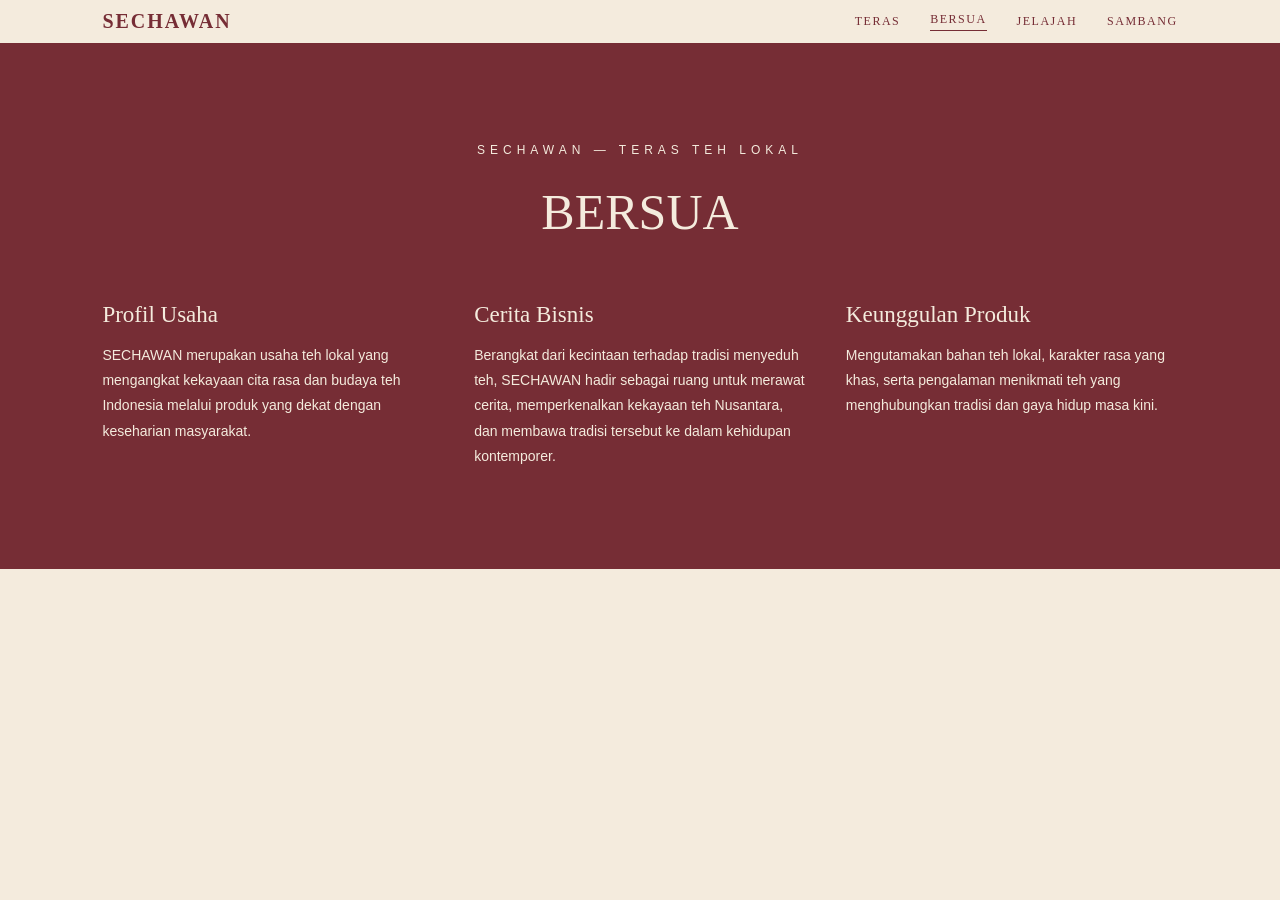
==== about.html @ 10428027 "update about.html" ====
<!DOCTYPE html>
<html lang="id">
<head>
    <meta charset="UTF-8">
    <meta name="viewport" content="width=device-width, initial-scale=1.0">
    <title>Bersua | SECHAWAN</title>
    <link rel="stylesheet" href="style.css">
</head>

<body>

    <!-- NAVIGATION -->
    <nav class="navbar">
        <a href="index.html" class="nav-logo">SECHAWAN</a>

        <div class="nav-menu">
            <a href="index.html">TERAS</a>
            <a href="about.html" class="active">BERSUA</a>
            <a href="product.html">JELAJAH</a>
          <a href="sambang.html">SAMBANG</a>
        </div>
    </nav>

    <!-- ABOUT -->
    <section class="about">

        <p class="tagline">SECHAWAN — TERAS TEH LOKAL</p>

        <h2>BERSUA</h2>

        <div class="about-content">

            <div class="about-item">
                <h3>Profil Usaha</h3>
                <p>
                    SECHAWAN merupakan usaha teh lokal yang mengangkat
                    kekayaan cita rasa dan budaya teh Indonesia melalui
                    produk yang dekat dengan keseharian masyarakat.
                </p>
            </div>

            <div class="about-item">
                <h3>Cerita Bisnis</h3>
                <p>
                    Berangkat dari kecintaan terhadap tradisi menyeduh teh,
                    SECHAWAN hadir sebagai ruang untuk merawat cerita,
                    memperkenalkan kekayaan teh Nusantara, dan membawa
                    tradisi tersebut ke dalam kehidupan kontemporer.
                </p>
            </div>

            <div class="about-item">
                <h3>Keunggulan Produk</h3>
                <p>
                    Mengutamakan bahan teh lokal, karakter rasa yang khas,
                    serta pengalaman menikmati teh yang menghubungkan
                    tradisi dan gaya hidup masa kini.
                </p>
            </div>

        </div>

    </section>

</body>
</html>
---- style.css ----
/* RESET */
* {
    margin: 0;
    padding: 0;
    box-sizing: border-box;
}

body {
    font-family: Georgia, serif;
    background-color: #F4EBDD;
    color: #762D35;
}

/* NAVBAR */
.navbar {
    position: absolute;
    top: 0;
    left: 0;
    width: 100%;
    padding: 30px 8%;
    z-index: 10;
}

.logo {
    text-decoration: none;
    color: #F4EBDD;
    font-family: Arial, sans-serif;
    font-size: 22px;
    font-weight: bold;
    letter-spacing: 5px;
}

/* HERO / HOME */
.hero {
  position: relative;
overflow: hidden;
    width: 100%;
    min-height: 100vh;

    background-color: #762D35;
background-image: url("https://i.supaimg.com/18f265d2-32c0-4ef8-a8a6-104917766c0a/c720b07e-c1ba-4ded-a722-1c13160fe402.jpg");
    background-size: cover;
    background-position: center;
    background-repeat: no-repeat;

    display: flex;
    justify-content: center;
    align-items: center;

    text-align: center;
    padding: 100px 8%;
    color: #F4EBDD;
}

/* HERO CONTENT */
.hero-content {
  position: relative;
z-index: 2;
    max-width: 750px;

}

.tagline {
    font-family: Arial, sans-serif;
    font-size: 12px;
    letter-spacing: 5px;
    color: #D6B56D;
    margin-bottom: 25px;
  text-shadow: 2px 3px 6px rgba(0, 0, 0, 0.65);
}

.hero h1 {
    font-size: 65px;
    font-weight: normal;
    line-height: 1.2;
    margin-bottom: 25px;
  text-shadow: 2px 2px 5px rgba(0, 0, 0, 0.65);
}

.description {
    font-family: Arial, sans-serif;
    font-size: 15px;
    line-height: 1.8;
    margin-bottom: 35px;
  text-shadow: 1px 2px 4px rgba(0, 0, 0, 0.65);
}

/* BUTTON */
.cta-button {
    display: inline-block;
    text-decoration: none;

    color: #F4EBDD;
    border: 1px solid #D6B56D;

    font-family: Arial, sans-serif;
    font-size: 11px;
    letter-spacing: 2px;

    padding: 15px 30px;

    transition: 0.3s;
}

.cta-button:hover {
    background-color: #D6B56D;
    color: #4A1820;
}

/* ABOUT */
.about {
    padding: 100px 8%;
    text-align: center;
    background-color: #762D35;
    color: #F4EBDD;
    text-shadow: none;
}

.about .tagline {
    .about .tagline {
    color: #F4EBDD;
    text-shadow: none;
    }
}

.about h2 {
    font-size: 50px;
    font-weight: normal;
    line-height: 1.2;
    margin-bottom: 60px;
}

.about-content {
    display: grid;
    grid-template-columns: repeat(3, 1fr);
    gap: 40px;
    text-align: left;
}

.about-item h3 {
    font-size: 23px;
    font-weight: normal;
    margin-bottom: 15px;
}

.about-item p {
    font-family: Arial, sans-serif;
    font-size: 14px;
    line-height: 1.8;
}

/* ABOUT TEXT COLOR */
.about h2,
.about h3,
.about p,
.about span {
    color: #F4EBDD;
    text-shadow: none;
}

/* RESPONSIVE */
@media (max-width: 768px) {

    .hero h1 {
        font-size: 40px;
    }

    .description {
        font-size: 14px;
    }

    .about-content {
        grid-template-columns: 1fr;
    }

    .about h2 {
        font-size: 35px;
    }

}


/* PRODUCT SECTION */
.product-section {
    background-color: #F4EBDD;
    padding: 80px 5%;
    text-align: center;
    color: #762D35;
}

.product-header {
    margin-bottom: 50px;
}

.product-header h2 {
    font-size: 36px;
    color: #762D35;
    letter-spacing: 3px;
}

.product-header p {
    font-size: 16px;
    color: #762D35;
}

.product-container {
    display: grid;
    grid-template-columns: repeat(3, 1fr);
    gap: 30px;
}

.product-card {
    text-align: center;
}

.product-card img {
    width: 100%;
    aspect-ratio: 1 / 1;
    object-fit: cover;
}

.product-card h3 {
    font-size: 24px;
    color: #762D35;
    margin: 20px 0;
}

.product-card p {
    font-size: 15px;
    color: #762D35;
    line-height: 1.8;
    margin-bottom: 25px;
}

.product-button {
    display: inline-block;
    color: #762D35;
    background-color: #F4EBDD;
    text-decoration: none;
    border: 1px solid #762D35;
    padding: 12px 25px;
    font-size: 13px;
    letter-spacing: 1px;
    transition: 0.3s;
}

.product-button:hover {
    background-color: #762D35;
    color: #F4EBDD;
}

/* PRODUCT RESPONSIVE */
@media (max-width: 768px) {
    .product-container {
        grid-template-columns: 1fr;
    }
}

/* PRODUCT DETAIL */
.product-detail {
    background-color: #F4EBDD;
    min-height: 100vh;
    padding: 40px 5%;
    color: #762D35;
}

.back-button {
    display: inline-block;
    text-decoration: none;
    color: #762D35;
    font-size: 14px;
    margin-bottom: 40px;
}

.detail-container {
    display: grid;
    grid-template-columns: 1fr 1fr;
    gap: 60px;
    align-items: center;
}

.detail-image img {
    width: 100%;
    height: auto;
    object-fit: cover;
}

.detail-label {
    font-size: 12px;
    letter-spacing: 2px;
    margin-bottom: 20px;
    color: #762D35;
}

.detail-content h1 {
    font-size: 42px;
    margin-bottom: 25px;
    color: #762D35;
}

.detail-description {
    font-size: 16px;
    line-height: 1.8;
    margin-bottom: 30px;
    color: #762D35;
}

.detail-content h3 {
    font-size: 20px;
    margin-bottom: 15px;
    color: #762D35;
}

.detail-content ul {
    padding-left: 20px;
    line-height: 2;
    color: #762D35;
}

/* DETAIL RESPONSIVE */
@media (max-width: 768px) {
    .detail-container {
        grid-template-columns: 1fr;
        gap: 30px;
    }

    .detail-content h1 {
        font-size: 32px;
    }
}


/* NAVIGATION */

.navbar {
    display: flex;
    justify-content: space-between;
    align-items: center;
    padding: 10px 8%;
    background-color: #F4EBDD;
    position: sticky;
    top: 0;
    z-index: 1000;
}

.nav-logo {
    font-size: 20px;
    font-weight: bold;
    color: #762D35;
    text-decoration: none;
    letter-spacing: 2px;
}

.nav-menu {
    display: flex;
    align-items: center;
    gap: 30px;
}

.nav-menu a {
    text-decoration: none;
    color: #762D35;
    font-size: 12px;
    letter-spacing: 1.5px;
    transition: 0.3s;
}

.nav-menu a:hover {
    opacity: 0.6;
}

.nav-menu a.active {
    border-bottom: 1px solid #762D35;
    padding-bottom: 3px;
}

/* NAVIGATION RESPONSIVE */
@media (max-width: 768px) {
    .navbar {
        flex-direction: row;
        padding: 12px 5%;
    }

    .nav-logo {
        font-size: 16px;
    }

    .nav-menu {
        gap: 12px;
    }

    .nav-menu a {
        font-size: 10px;
        letter-spacing: 0.5px;
    }
}

/* NAVIGATION RESPONSIVE */
@media (max-width: 768px) {
    .navbar {
        flex-direction: column;
        gap: 20px;
    }

    .nav-menu {
        gap: 20px;
    }

    .nav-menu a {
        font-size: 11px;
    }
}


/* ===== SAMBANG PAGE ===== */

.sambang-section {
    background-color: #F4EBDD;
    color: #762D35;
    padding: 60px 8%;
    min-height: 100vh;
}

.sambang-header {
    text-align: center;
    margin-bottom: 50px;
}

.sambang-header h1 {
    font-size: 42px;
    letter-spacing: 3px;
    margin-bottom: 15px;
}

.sambang-header p {
    font-size: 14px;
    line-height: 1.8;
}

.sambang-container {
    display: grid;
    grid-template-columns: repeat(3, 1fr);
    gap: 25px;
}

.sambang-card {
    text-align: center;
}

.sambang-card img {
    width: 100%;
    height: 300px;
    object-fit: cover;
}

.sambang-card h2 {
    font-size: 20px;
    margin-top: 20px;
}

.sambang-card p {
    font-size: 13px;
    line-height: 1.8;
}

/* SAMBANG RESPONSIVE */

@media (max-width: 768px) {
    .sambang-section {
        padding: 40px 5%;
    }

    .sambang-header h1 {
        font-size: 30px;
    }

    .sambang-container {
        grid-template-columns: 1fr;
        gap: 35px;
    }

    .sambang-card img {
        height: 250px;
    }
}

/* ===== SAMBANG HERO ===== */

.sambang-hero {
    width: 100%;
    height: 100vh;

    background-image: url("https://i.supaimg.com/18f265d2-32c0-4ef8-a8a6-104917766c0a/c720b07e-c1ba-4ded-a722-1c13160fe402.jpg");
    background-size: cover;
    background-position: center;
    background-repeat: no-repeat;

    display: flex;
    justify-content: center;
    align-items: center;

    text-align: center;
    color: #F4EBDD;

    position: relative;
}

.sambang-hero::before {
    content: "";
    position: absolute;
    inset: 0;

    background-color: rgba(40, 15, 20, 0.4);
}

.sambang-hero-content {
    position: relative;
    z-index: 1;

    padding: 20px;
}

.sambang-hero-content h1 {
    font-size: 64px;
    letter-spacing: 5px;
    margin: 20px 0;
}

.sambang-hero-content p {
    font-size: 18px;
    line-height: 1.8;
}

/* RESPONSIVE */

@media (max-width: 768px) {
    .sambang-hero {
        height: 85vh;
    }

    .sambang-hero-content h1 {
        font-size: 42px;
    }

    .sambang-hero-content p {
        font-size: 14px;
    }
}
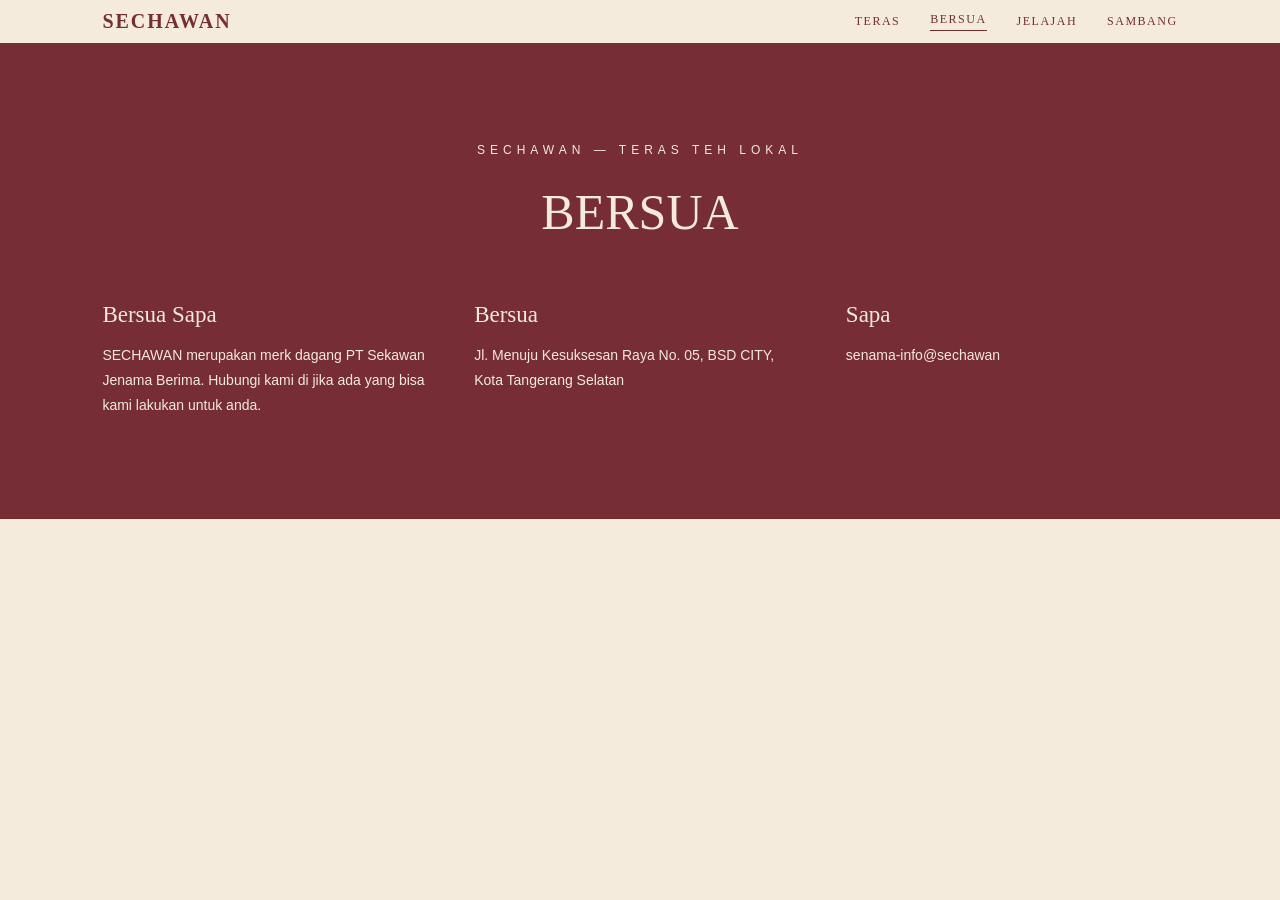
==== commit 9c75f9e7: "update about.html" ====
--- a/about.html
+++ b/about.html
@@ -32,30 +32,23 @@
         <div class="about-content">
 
             <div class="about-item">
-                <h3>Profil Usaha</h3>
+                <h3>Bersua Sapa</h3>
                 <p>
-                    SECHAWAN merupakan usaha teh lokal yang mengangkat
-                    kekayaan cita rasa dan budaya teh Indonesia melalui
-                    produk yang dekat dengan keseharian masyarakat.
+                    SECHAWAN merupakan merk dagang PT Sekawan Jenama Berima. Hubungi kami di jika ada yang bisa kami lakukan untuk anda.
                 </p>
             </div>
 
             <div class="about-item">
-                <h3>Cerita Bisnis</h3>
+                <h3>Bersua</h3>
                 <p>
-                    Berangkat dari kecintaan terhadap tradisi menyeduh teh,
-                    SECHAWAN hadir sebagai ruang untuk merawat cerita,
-                    memperkenalkan kekayaan teh Nusantara, dan membawa
-                    tradisi tersebut ke dalam kehidupan kontemporer.
+                    Jl. Menuju Kesuksesan Raya No. 05, BSD CITY, Kota Tangerang Selatan
                 </p>
             </div>
 
             <div class="about-item">
-                <h3>Keunggulan Produk</h3>
+                <h3>Sapa</h3>
                 <p>
-                    Mengutamakan bahan teh lokal, karakter rasa yang khas,
-                    serta pengalaman menikmati teh yang menghubungkan
-                    tradisi dan gaya hidup masa kini.
+                    senama-info@sechawan
                 </p>
             </div>
 
--- a/style.css
+++ b/style.css
@@ -547,3 +547,421 @@
         font-size: 14px;
     }
 }
+
+/* CHRISTMAS PROMO POPUP */
+
+.christmas-popup {
+    position: fixed;
+    inset: 0;
+    background: rgba(30, 15, 15, 0.75);
+    display: flex;
+    justify-content: center;
+    align-items: center;
+    padding: 20px;
+    z-index: 9999;
+}
+
+.popup-content {
+    position: relative;
+    background-color: #F4EBDD;
+    color: #762D35;
+    width: 100%;
+    max-width: 650px;
+    display: flex;
+    flex-direction: row;
+    align-items: stretch;
+    overflow: hidden;
+}
+
+.popup-close {
+    position: absolute;
+    top: 12px;
+    right: 12px;
+    background: #F4EBDD;
+    color: #762D35;
+    border: 1px solid #762D35;
+    padding: 8px 14px;
+    font-family: inherit;
+    font-size: 11px;
+    letter-spacing: 1px;
+    cursor: pointer;
+    z-index: 2;
+}
+
+.popup-image {
+    width: 50%;
+    aspect-ratio: 3 / 4;
+    height: auto;
+    object-fit: cover;
+    display: block;
+}
+
+.popup-text {
+    padding: 30px;
+    text-align: center;
+}
+
+.popup-eyebrow {
+    font-size: 10px;
+    letter-spacing: 2px;
+}
+
+.popup-text h2 {
+    font-size: 32px;
+    line-height: 1.2;
+    margin: 15px 0;
+}
+
+.popup-text p {
+    font-size: 14px;
+    line-height: 1.7;
+}
+
+.popup-button {
+    display: inline-block;
+    margin-top: 20px;
+    padding: 12px 25px;
+    background-color: #762D35;
+    color: #F4EBDD;
+    text-decoration: none;
+    font-size: 11px;
+    letter-spacing: 1.5px;
+}
+
+
+/* MOBILE */
+
+@media (max-width: 600px) {
+
+    .popup-content {
+        max-width: 340px;
+        flex-direction: column;
+    }
+
+    .popup-image {
+        width: 100%;
+        aspect-ratio: 3 / 4;
+        max-height: 230px;
+        object-fit: cover;
+    }
+
+    .popup-text {
+        padding: 20px;
+    }
+
+    .popup-text h2 {
+        font-size: 25px;
+    }
+
+}
+
+/* =================================
+   SEBESEK CATALOG SHOWCASE
+================================= */
+
+.sebesek-showcase {
+    background-color: #F4EBDD;
+    color: #762D35;
+    padding: 80px 5%;
+    min-height: 90vh;
+    display: flex;
+    flex-direction: column;
+    justify-content: center;
+    overflow: hidden;
+}
+
+/* HEADING */
+
+.showcase-heading {
+    text-align: center;
+    margin-bottom: 50px;
+}
+
+.showcase-heading h2 {
+    font-size: clamp(28px, 4vw, 48px);
+    font-weight: 400;
+    margin: 15px 0;
+}
+
+.showcase-heading > p:last-child {
+    font-size: 14px;
+    letter-spacing: 0.5px;
+}
+
+
+/* SLIDER */
+
+.sebesek-slider {
+    width: 100%;
+    overflow: hidden;
+}
+
+.sebesek-track {
+    display: flex;
+    transition: transform 0.6s ease;
+}
+
+.sebesek-slide {
+    min-width: 100%;
+    box-sizing: border-box;
+    display: flex;
+    align-items: center;
+    justify-content: center;
+    gap: 8%;
+    padding: 20px 8%;
+}
+
+
+/* FOTO 3:4 */
+
+.slide-image {
+    width: 38%;
+    max-width: 420px;
+    aspect-ratio: 3 / 4;
+    flex-shrink: 0;
+    overflow: hidden;
+}
+
+.slide-image img {
+    width: 100%;
+    height: 100%;
+    object-fit: cover;
+    display: block;
+}
+
+
+/* KONTEN */
+
+.slide-content {
+    max-width: 420px;
+}
+
+.slide-content h2 {
+    font-size: clamp(28px, 3.5vw, 44px);
+    font-weight: 400;
+    margin: 15px 0;
+}
+
+.slide-content > p:not(.detail-label) {
+    font-size: 15px;
+    line-height: 1.8;
+    margin-bottom: 30px;
+}
+
+
+/* TOMBOL OLSHOP */
+
+.slide-button {
+    display: inline-block;
+    text-decoration: none;
+    color: #F4EBDD;
+    background-color: #762D35;
+    padding: 15px 25px;
+    font-size: 11px;
+    letter-spacing: 1.5px;
+    transition: 0.3s ease;
+}
+
+.slide-button:hover {
+    background-color: #5C2028;
+}
+
+
+/* NAVIGASI */
+
+.slider-navigation {
+    display: flex;
+    justify-content: center;
+    align-items: center;
+    gap: 30px;
+    margin-top: 35px;
+}
+
+.slider-navigation button {
+    background: transparent;
+    border: 1px solid #762D35;
+    color: #762D35;
+    width: 40px;
+    height: 40px;
+    border-radius: 50%;
+    cursor: pointer;
+    font-size: 18px;
+}
+
+.slider-counter {
+    font-size: 12px;
+    letter-spacing: 2px;
+}
+
+
+/* =================================
+   RESPONSIVE MOBILE
+================================= */
+
+@media (max-width: 768px) {
+
+    .sebesek-showcase {
+        padding: 60px 5% 45px;
+        min-height: auto;
+    }
+
+    .showcase-heading {
+        margin-bottom: 25px;
+    }
+
+    .sebesek-slide {
+        flex-direction: column;
+        gap: 25px;
+        padding: 15px 3%;
+    }
+
+    .slide-image {
+        width: 75%;
+        max-width: 320px;
+    }
+
+    .slide-content {
+        text-align: center;
+        padding: 0 5%;
+    }
+
+    .slide-content h2 {
+        font-size: 30px;
+    }
+
+    .slide-content > p:not(.detail-label) {
+        font-size: 13px;
+    }
+
+    .slider-navigation {
+        margin-top: 25px;
+    }
+
+}
+
+/* =====================================
+   TEH CELUP — KHUSUS HALAMAN
+===================================== */
+
+.page-teh-celup .teh-celup-collection {
+    padding: 80px 5%;
+    background-color: #F4EBDD;
+    color: #762D35;
+}
+
+.page-teh-celup .collection-heading {
+    text-align: center;
+    margin-bottom: 50px;
+}
+
+.page-teh-celup .collection-heading h2 {
+    font-size: 36px;
+    margin-bottom: 15px;
+    color: #762D35;
+}
+
+.page-teh-celup .collection-heading p {
+    font-size: 16px;
+    line-height: 1.8;
+    color: #762D35;
+}
+
+.page-teh-celup .teh-celup-grid {
+    display: grid;
+    grid-template-columns: repeat(3, 1fr);
+    gap: 30px;
+    max-width: 1200px;
+    margin: 0 auto;
+}
+
+.page-teh-celup .teh-celup-card {
+    background-color: #F4EBDD;
+    display: flex;
+    flex-direction: column;
+    overflow: hidden;
+}
+
+.page-teh-celup .teh-celup-image {
+    width: 100%;
+    aspect-ratio: 1 / 1;
+    overflow: hidden;
+}
+
+.page-teh-celup .teh-celup-image img {
+    display: block;
+    width: 100%;
+    height: 100%;
+    object-fit: cover;
+}
+
+.page-teh-celup .teh-celup-content {
+    padding: 25px 10px;
+    display: flex;
+    flex-direction: column;
+    flex-grow: 1;
+}
+
+.page-teh-celup .teh-celup-content .detail-label {
+    font-size: 12px;
+    letter-spacing: 2px;
+    margin-bottom: 10px;
+    color: #762D35;
+}
+
+.page-teh-celup .teh-celup-content h2 {
+    font-size: 28px;
+    margin: 0 0 15px;
+    color: #762D35;
+}
+
+.page-teh-celup .teh-celup-content p:not(.detail-label) {
+    font-size: 15px;
+    line-height: 1.8;
+    margin-bottom: 25px;
+    color: #762D35;
+}
+
+.page-teh-celup .teh-celup-button {
+    display: inline-block;
+    width: fit-content;
+    margin-top: auto;
+    padding: 12px 0;
+    color: #762D35;
+    text-decoration: none;
+    border-bottom: 1px solid #762D35;
+    font-size: 13px;
+    letter-spacing: 1px;
+    transition: 0.3s ease;
+}
+
+.page-teh-celup .teh-celup-button:hover {
+    opacity: 0.65;
+}
+
+/* RESPONSIVE TEH CELUP */
+
+@media (max-width: 900px) {
+    .page-teh-celup .teh-celup-grid {
+        grid-template-columns: repeat(2, 1fr);
+        gap: 25px;
+    }
+}
+
+@media (max-width: 600px) {
+    .page-teh-celup .teh-celup-collection {
+        padding: 50px 20px;
+    }
+
+    .page-teh-celup .collection-heading h2 {
+        font-size: 28px;
+    }
+
+    .page-teh-celup .teh-celup-grid {
+        grid-template-columns: 1fr;
+        gap: 35px;
+    }
+
+    .page-teh-celup .teh-celup-content h2 {
+        font-size: 25px;
+    }
+}
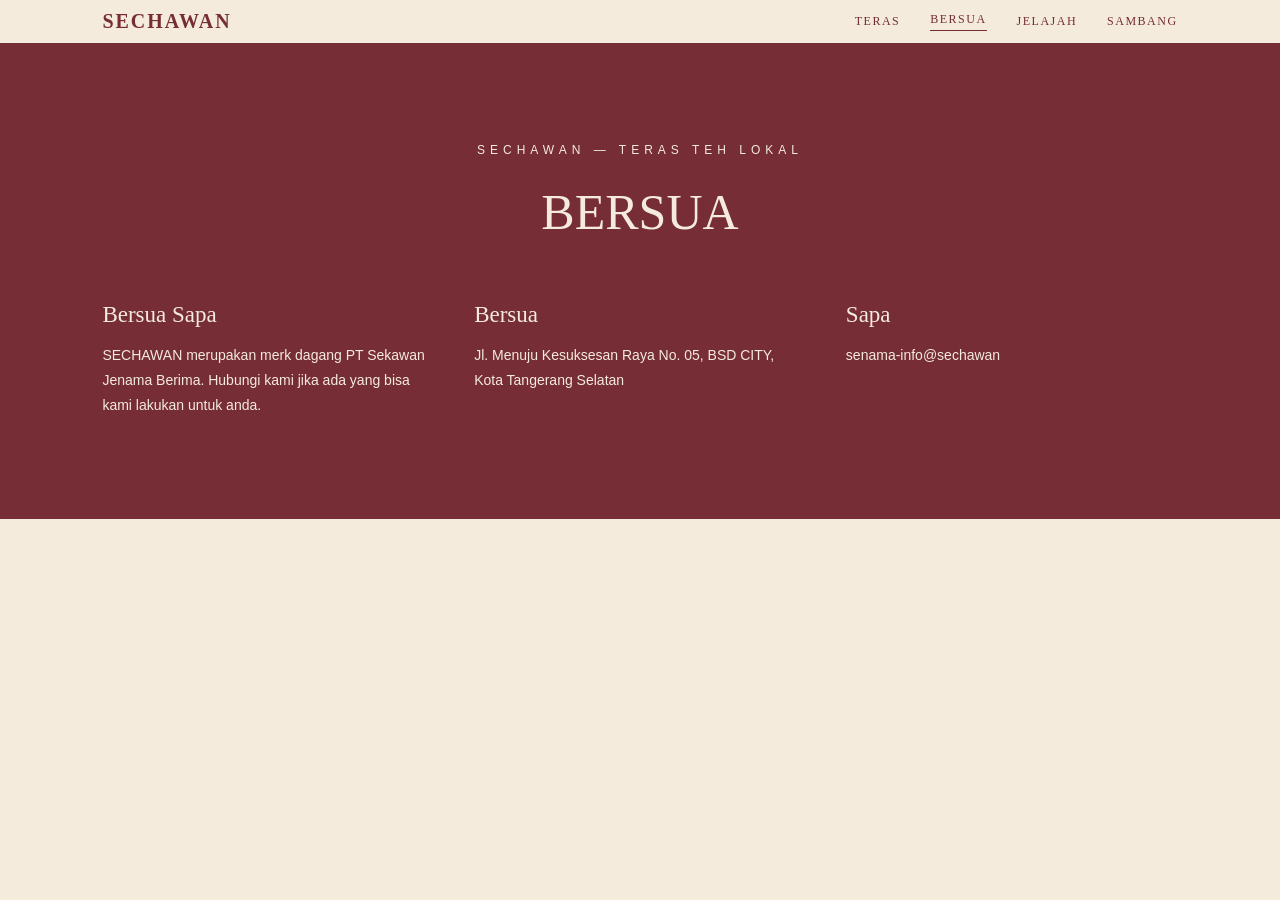
==== commit 0e552359: "update about.html" ====
--- a/about.html
+++ b/about.html
@@ -34,7 +34,7 @@
             <div class="about-item">
                 <h3>Bersua Sapa</h3>
                 <p>
-                    SECHAWAN merupakan merk dagang PT Sekawan Jenama Berima. Hubungi kami di jika ada yang bisa kami lakukan untuk anda.
+                    SECHAWAN merupakan merk dagang PT Sekawan Jenama Berima. Hubungi kami jika ada yang bisa kami lakukan untuk anda.
                 </p>
             </div>
 
